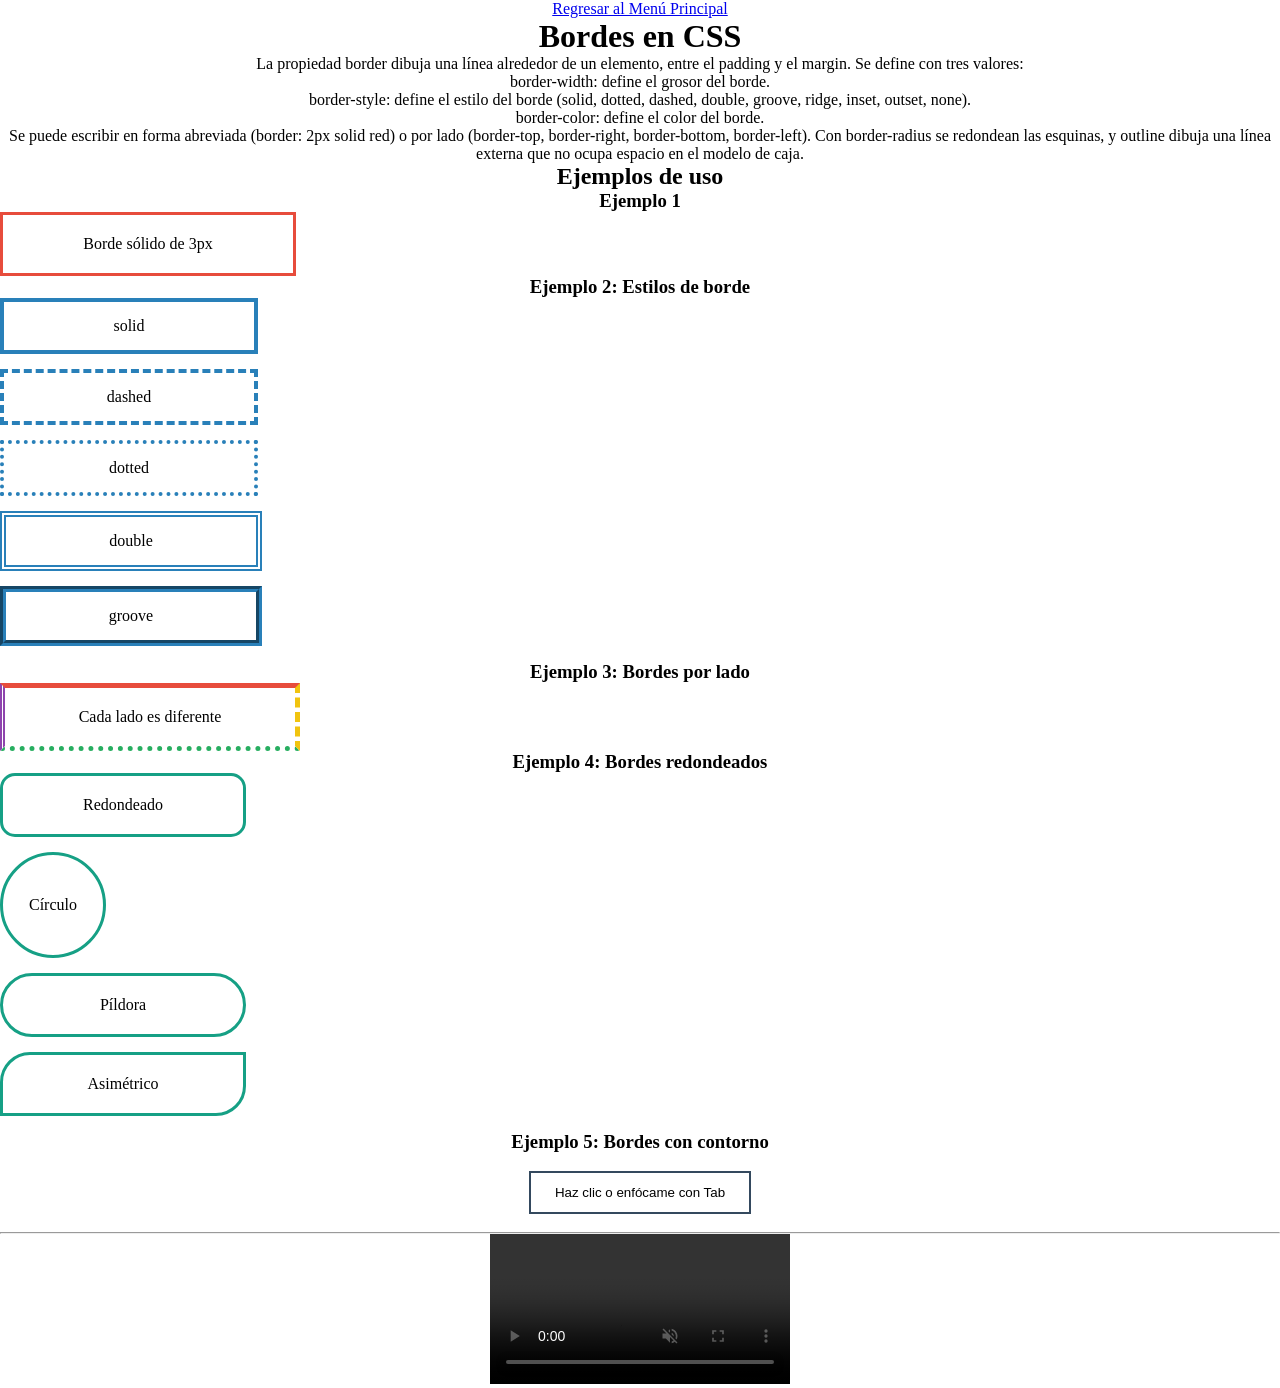
==== 02unidad.html @ 971391fb "kajsgda" ====
<!DOCTYPE html>
<html lang="en">
<head>
    <meta charset="UTF-8">
    <meta name="viewport" content="width=device-width, initial-scale=1.0">
    <title>Document</title>
    <link rel="stylesheet" href="estilos/02.css">
</head>
<body>
    <center>
        <a href="index.html">Regresar al Menú Principal</a>

        <h1>Bordes en CSS</h1>

        <p>La propiedad border dibuja una línea alrededor de un elemento, entre el padding y el margin. Se define con tres valores:</p>
        <ul>
            <li>border-width: define el grosor del borde.</li>
            <li>border-style: define el estilo del borde (solid, dotted, dashed, double, groove, ridge, inset, outset, none).</li>
            <li>border-color: define el color del borde.</li>
        </ul>
        <p>Se puede escribir en forma abreviada (border: 2px solid red) o por lado (border-top, border-right, border-bottom, border-left). Con border-radius se redondean las esquinas, y outline dibuja una línea externa que no ocupa espacio en el modelo de caja.</p>
        <h2>Ejemplos de uso</h2>
        <h3>Ejemplo 1</h3>
        <div class="borde-basico">Borde sólido de 3px</div>
        <h3>Ejemplo 2: Estilos de borde</h3>
        <div class="b solido">solid</div>
        <div class="b guiones">dashed</div>
        <div class="b puntos">dotted</div>
        <div class="b doble">double</div>
        <div class="b ranura">groove</div>
        <h3>Ejemplo 3: Bordes por lado</h3>
        <div class="lados">Cada lado es diferente</div>
        <h3>Ejemplo 4: Bordes redondeados</h3>
        <div class="r redondeado">Redondeado</div>
        <div class="r circulo">Círculo</div>
        <div class="r pildora">Píldora</div>
        <div class="r asimetrico">Asimétrico</div>
        <h3>Ejemplo 5: Bordes con contorno</h3>
        <br>
        <button class="boton">Haz clic o enfócame con Tab</button>
        <br>
        <br>
        <hr>
        <video src="videos/2026-10-11 18-24-59.mp4" controls autoplay muted></video>
    </center>
</body>
</html>
---- estilos/02.css ----
*{
    margin: 0;
    padding: 0;
    text-align: center;
}
.borde-basico {
  border: 3px solid #e74c3c;   /* grosor | estilo | color */
  padding: 20px;
  width: 250px;
}


.b { padding: 15px; margin-bottom: 15px; width: 220px; }

.solido  { border: 4px solid #2980b9; }
.guiones { border: 4px dashed #2980b9; }
.puntos  { border: 4px dotted #2980b9; }
.doble   { border: 6px double #2980b9; }
.ranura  { border: 6px groove #2980b9; }


.lados {
  padding: 20px;
  width: 250px;
  border-top: 5px solid #e74c3c;
  border-right: 5px dashed #f1c40f;
  border-bottom: 5px dotted #27ae60;
  border-left: 5px double #8e44ad;
}


.r {
  border: 3px solid #16a085;
  padding: 20px;
  margin-bottom: 15px;
  text-align: center;
}

.redondeado { width: 200px; border-radius: 15px; }
.circulo    { width: 100px; height: 100px; border-radius: 50%; line-height: 100px; padding: 0; }
.pildora    { width: 200px; border-radius: 50px; }
.asimetrico { width: 200px; border-radius: 30px 0 30px 0; }


.boton {
  padding: 12px 24px;
  border: 2px solid #34495e;
  background: white;
  cursor: pointer;
}

.boton:focus {
  outline: 3px solid #3498db;
  outline-offset: 4px;   /* separa el contorno del borde; no afecta el tamaño de la caja */
}
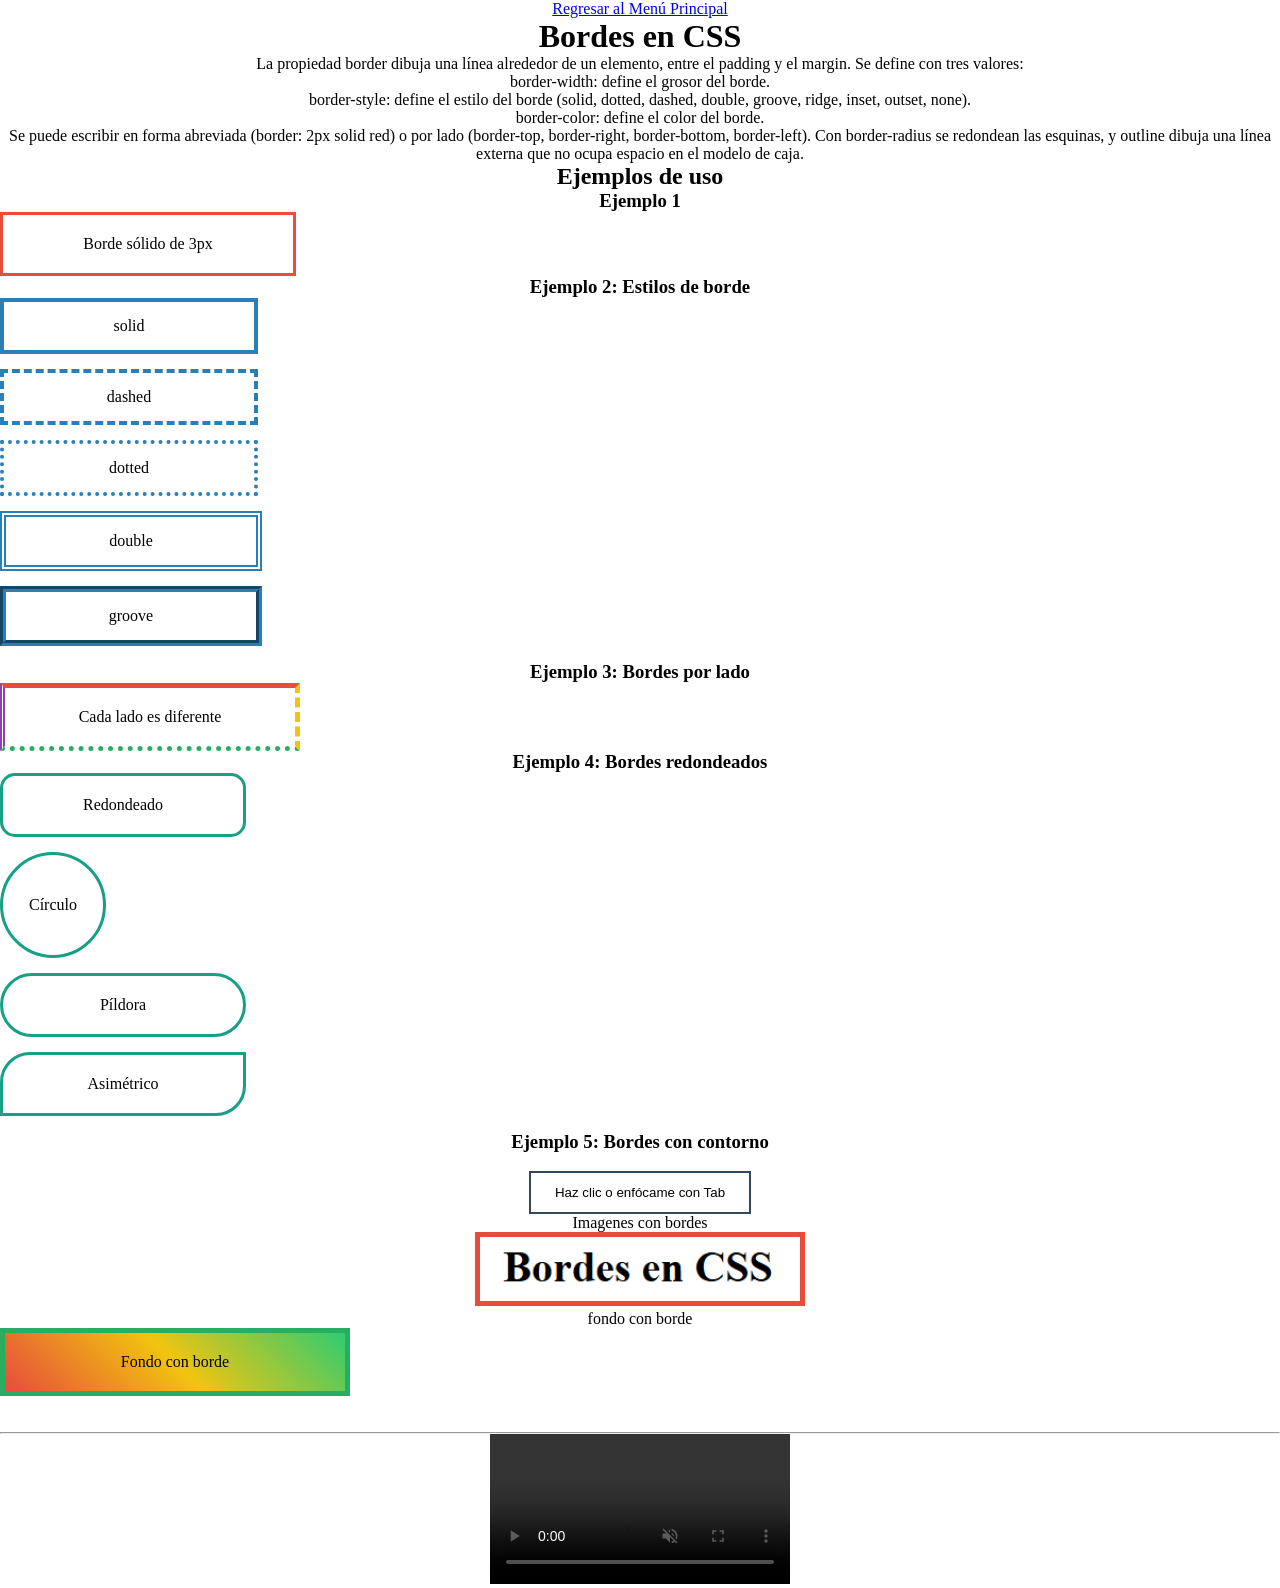
==== commit 660c73f9: "kajsgda" ====
--- a/02unidad.html
+++ b/02unidad.html
@@ -38,6 +38,10 @@
         <h3>Ejemplo 5: Bordes con contorno</h3>
         <br>
         <button class="boton">Haz clic o enfócame con Tab</button>
+        <p>Imagenes con bordes</p>
+        <img src="videos/Captura de pantalla 2026-10-12 093609.png" alt="Imagen con borde" class="img-borde">
+        <p>fondo con borde</p>
+        <div class="fondo-borde">Fondo con borde</div>
         <br>
         <br>
         <hr>
--- a/estilos/02.css
+++ b/estilos/02.css
@@ -4,7 +4,7 @@
     text-align: center;
 }
 .borde-basico {
-  border: 3px solid #e74c3c;   /* grosor | estilo | color */
+  border: 3px solid #e74c3c; 
   padding: 20px;
   width: 250px;
 }
@@ -52,4 +52,16 @@
 .boton:focus {
   outline: 3px solid #3498db;
   outline-offset: 4px;   /* separa el contorno del borde; no afecta el tamaño de la caja */
+}
+
+img.img-borde {
+  border: 5px solid #e74c3c;
+  padding: 10px;
+  width: 300px;
+}
+.fondo-borde {
+  border: 5px solid #27ae60;
+  padding: 20px;
+  width: 300px;
+   background: linear-gradient(45deg, #e74c3c, #f1c40f, #2ecc71);
 }
